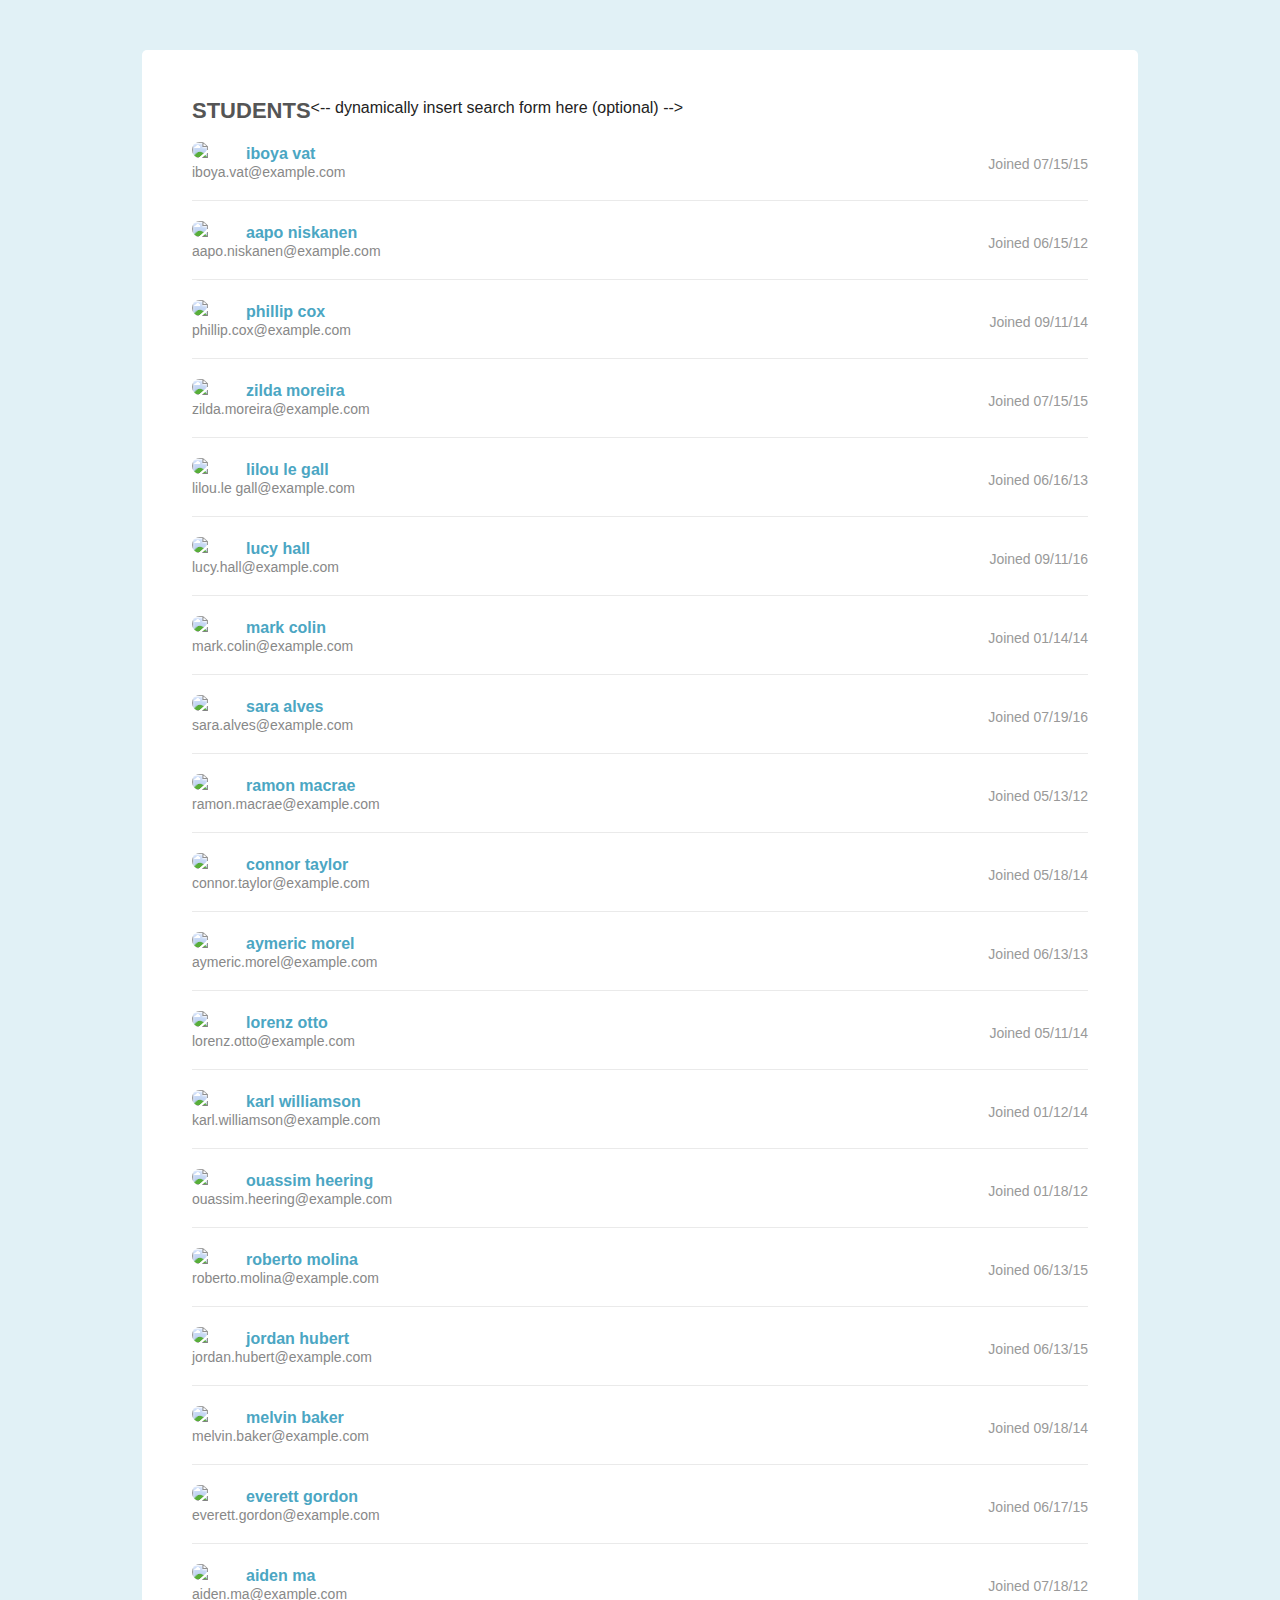
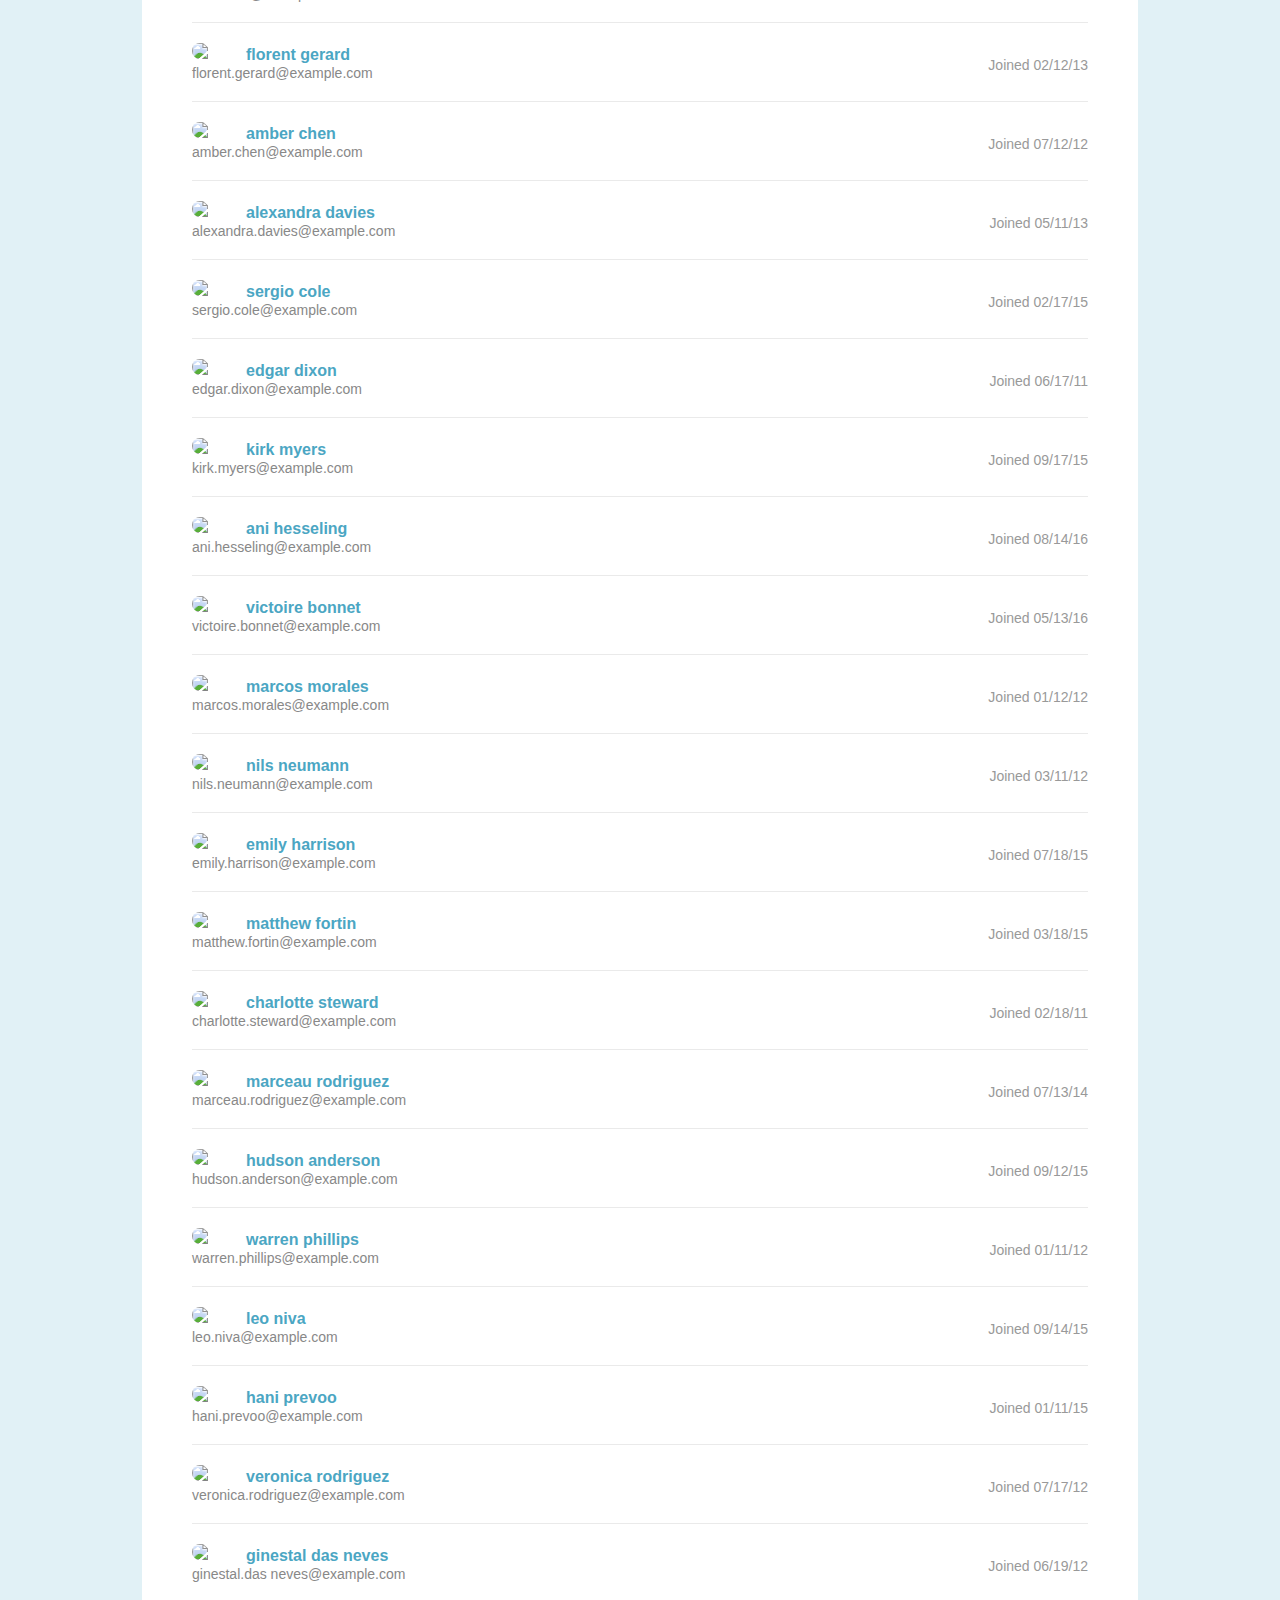
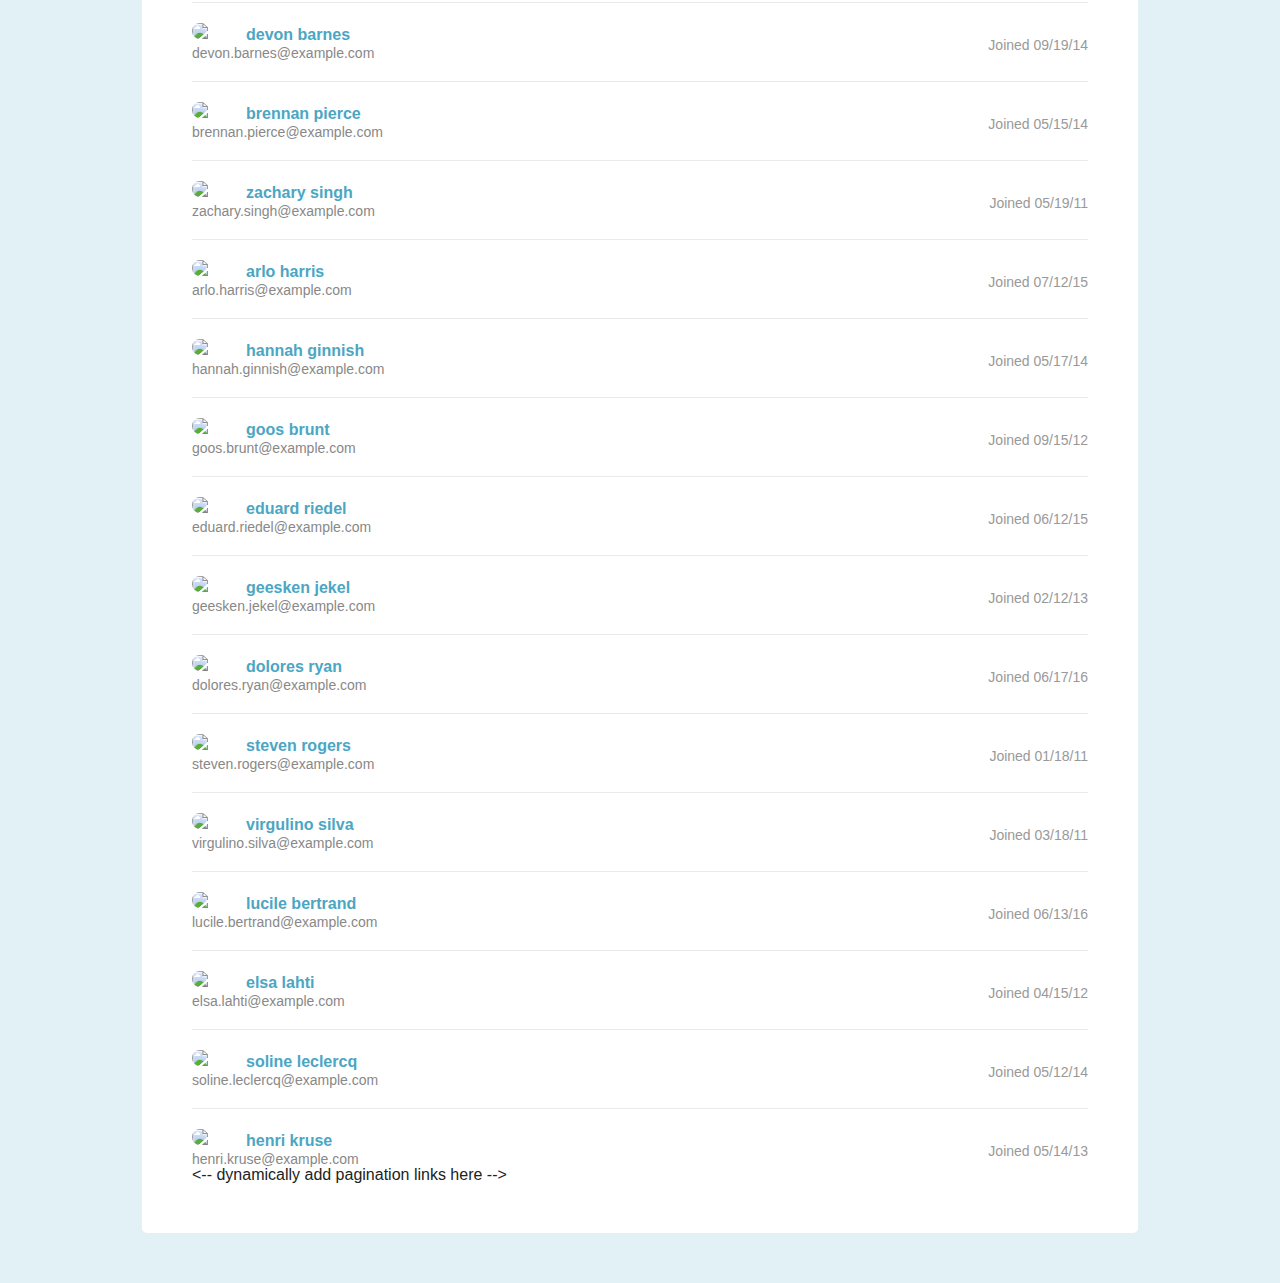
==== index.html @ 67709971 "Initial Commit" ====
<!doctype html>
<html lang="en">

<head>
    <meta charset="utf-8" />
    <meta name="viewport" content="width=device-width, initial-scale=1.0" />
    <title>Students</title>
    <link rel="stylesheet" href="css/reset.css">
    <link rel="stylesheet" href="css/design.css">
</head>

<body>
    <div class="page">
        <div class="page-header cf">
            <h2>Students</h2>
            <-- dynamically insert search form here (optional) -->

        </div>
        <ul class="student-list">
            <li class="student-item cf">
                <div class="student-details">
                    <img class="avatar" src="https://randomuser.me/api/portraits/thumb/women/67.jpg">
                    <h3>iboya vat</h3>
                    <span class="email">iboya.vat@example.com</span>
                </div>
                <div class="joined-details">
                    <span class="date">Joined 07/15/15</span>
                </div>
            </li>
            <li class="student-item cf">
                <div class="student-details">
                    <img class="avatar" src="https://randomuser.me/api/portraits/thumb/men/75.jpg">
                    <h3>aapo niskanen</h3>
                    <span class="email">aapo.niskanen@example.com</span>
                </div>
                <div class="joined-details">
                    <span class="date">Joined 06/15/12</span>
                </div>
            </li>
            <li class="student-item cf">
                <div class="student-details">
                    <img class="avatar" src="https://randomuser.me/api/portraits/thumb/men/34.jpg">
                    <h3>phillip cox</h3>
                    <span class="email">phillip.cox@example.com</span>
                </div>
                <div class="joined-details">
                    <span class="date">Joined 09/11/14</span>
                </div>
            </li>
            <li class="student-item cf">
                <div class="student-details">
                    <img class="avatar" src="https://randomuser.me/api/portraits/thumb/women/38.jpg">
                    <h3>zilda moreira</h3>
                    <span class="email">zilda.moreira@example.com</span>
                </div>
                <div class="joined-details">
                    <span class="date">Joined 07/15/15</span>
                </div>
            </li>
            <li class="student-item cf">
                <div class="student-details">
                    <img class="avatar" src="https://randomuser.me/api/portraits/thumb/women/23.jpg">
                    <h3>lilou le gall</h3>
                    <span class="email">lilou.le gall@example.com</span>
                </div>
                <div class="joined-details">
                    <span class="date">Joined 06/16/13</span>
                </div>
            </li>
            <li class="student-item cf">
                <div class="student-details">
                    <img class="avatar" src="https://randomuser.me/api/portraits/thumb/women/94.jpg">
                    <h3>lucy hall</h3>
                    <span class="email">lucy.hall@example.com</span>
                </div>
                <div class="joined-details">
                    <span class="date">Joined 09/11/16</span>
                </div>
            </li>
            <li class="student-item cf">
                <div class="student-details">
                    <img class="avatar" src="https://randomuser.me/api/portraits/thumb/women/24.jpg">
                    <h3>mark colin</h3>
                    <span class="email">mark.colin@example.com</span>
                </div>
                <div class="joined-details">
                    <span class="date">Joined 01/14/14</span>
                </div>
            </li>
            <li class="student-item cf">
                <div class="student-details">
                    <img class="avatar" src="https://randomuser.me/api/portraits/thumb/women/14.jpg">
                    <h3>sara alves</h3>
                    <span class="email">sara.alves@example.com</span>
                </div>
                <div class="joined-details">
                    <span class="date">Joined 07/19/16</span>
                </div>
            </li>
            <li class="student-item cf">
                <div class="student-details">
                    <img class="avatar" src="https://randomuser.me/api/portraits/thumb/men/49.jpg">
                    <h3>ramon macrae</h3>
                    <span class="email">ramon.macrae@example.com</span>
                </div>
                <div class="joined-details">
                    <span class="date">Joined 05/13/12</span>
                </div>
            </li>
            <li class="student-item cf">
                <div class="student-details">
                    <img class="avatar" src="https://randomuser.me/api/portraits/thumb/men/15.jpg">
                    <h3>connor taylor</h3>
                    <span class="email">connor.taylor@example.com</span>
                </div>
                <div class="joined-details">
                    <span class="date">Joined 05/18/14</span>
                </div>
            </li>
            <li class="student-item cf">
                <div class="student-details">
                    <img class="avatar" src="https://randomuser.me/api/portraits/thumb/men/11.jpg">
                    <h3>aymeric morel</h3>
                    <span class="email">aymeric.morel@example.com</span>
                </div>
                <div class="joined-details">
                    <span class="date">Joined 06/13/13</span>
                </div>
            </li>
            <li class="student-item cf">
                <div class="student-details">
                    <img class="avatar" src="https://randomuser.me/api/portraits/thumb/men/49.jpg">
                    <h3>lorenz otto</h3>
                    <span class="email">lorenz.otto@example.com</span>
                </div>
                <div class="joined-details">
                    <span class="date">Joined 05/11/14</span>
                </div>
            </li>
            <li class="student-item cf">
                <div class="student-details">
                    <img class="avatar" src="https://randomuser.me/api/portraits/thumb/men/29.jpg">
                    <h3>karl williamson</h3>
                    <span class="email">karl.williamson@example.com</span>
                </div>
                <div class="joined-details">
                    <span class="date">Joined 01/12/14</span>
                </div>
            </li>
            <li class="student-item cf">
                <div class="student-details">
                    <img class="avatar" src="https://randomuser.me/api/portraits/thumb/men/34.jpg">
                    <h3>ouassim heering</h3>
                    <span class="email">ouassim.heering@example.com</span>
                </div>
                <div class="joined-details">
                    <span class="date">Joined 01/18/12</span>
                </div>
            </li>
            <li class="student-item cf">
                <div class="student-details">
                    <img class="avatar" src="https://randomuser.me/api/portraits/thumb/men/91.jpg">
                    <h3>roberto molina</h3>
                    <span class="email">roberto.molina@example.com</span>
                </div>
                <div class="joined-details">
                    <span class="date">Joined 06/13/15</span>
                </div>
            </li>
            <li class="student-item cf">
                <div class="student-details">
                    <img class="avatar" src="https://randomuser.me/api/portraits/thumb/men/28.jpg">
                    <h3>jordan hubert</h3>
                    <span class="email">jordan.hubert@example.com</span>
                </div>
                <div class="joined-details">
                    <span class="date">Joined 06/13/15</span>
                </div>
            </li>
            <li class="student-item cf">
                <div class="student-details">
                    <img class="avatar" src="https://randomuser.me/api/portraits/thumb/men/29.jpg">
                    <h3>melvin baker</h3>
                    <span class="email">melvin.baker@example.com</span>
                </div>
                <div class="joined-details">
                    <span class="date">Joined 09/18/14</span>
                </div>
            </li>
            <li class="student-item cf">
                <div class="student-details">
                    <img class="avatar" src="https://randomuser.me/api/portraits/thumb/men/26.jpg">
                    <h3>everett gordon</h3>
                    <span class="email">everett.gordon@example.com</span>
                </div>
                <div class="joined-details">
                    <span class="date">Joined 06/17/15</span>
                </div>
            </li>
            <li class="student-item cf">
                <div class="student-details">
                    <img class="avatar" src="https://randomuser.me/api/portraits/thumb/men/82.jpg">
                    <h3>aiden ma</h3>
                    <span class="email">aiden.ma@example.com</span>
                </div>
                <div class="joined-details">
                    <span class="date">Joined 07/18/12</span>
                </div>
            </li>
            <li class="student-item cf">
                <div class="student-details">
                    <img class="avatar" src="https://randomuser.me/api/portraits/thumb/men/62.jpg">
                    <h3>florent gerard</h3>
                    <span class="email">florent.gerard@example.com</span>
                </div>
                <div class="joined-details">
                    <span class="date">Joined 02/12/13</span>
                </div>
            </li>
            <li class="student-item cf">
                <div class="student-details">
                    <img class="avatar" src="https://randomuser.me/api/portraits/thumb/women/96.jpg">
                    <h3>amber chen</h3>
                    <span class="email">amber.chen@example.com</span>
                </div>
                <div class="joined-details">
                    <span class="date">Joined 07/12/12</span>
                </div>
            </li>
            <li class="student-item cf">
                <div class="student-details">
                    <img class="avatar" src="https://randomuser.me/api/portraits/thumb/women/9.jpg">
                    <h3>alexandra davies</h3>
                    <span class="email">alexandra.davies@example.com</span>
                </div>
                <div class="joined-details">
                    <span class="date">Joined 05/11/13</span>
                </div>
            </li>
            <li class="student-item cf">
                <div class="student-details">
                    <img class="avatar" src="https://randomuser.me/api/portraits/thumb/men/57.jpg">
                    <h3>sergio cole</h3>
                    <span class="email">sergio.cole@example.com</span>
                </div>
                <div class="joined-details">
                    <span class="date">Joined 02/17/15</span>
                </div>
            </li>
            <li class="student-item cf">
                <div class="student-details">
                    <img class="avatar" src="https://randomuser.me/api/portraits/thumb/men/98.jpg">
                    <h3>edgar dixon</h3>
                    <span class="email">edgar.dixon@example.com</span>
                </div>
                <div class="joined-details">
                    <span class="date">Joined 06/17/11</span>
                </div>
            </li>
            <li class="student-item cf">
                <div class="student-details">
                    <img class="avatar" src="https://randomuser.me/api/portraits/thumb/men/94.jpg">
                    <h3>kirk myers</h3>
                    <span class="email">kirk.myers@example.com</span>
                </div>
                <div class="joined-details">
                    <span class="date">Joined 09/17/15</span>
                </div>
            </li>
            <li class="student-item cf">
                <div class="student-details">
                    <img class="avatar" src="https://randomuser.me/api/portraits/thumb/women/28.jpg">
                    <h3>ani hesseling</h3>
                    <span class="email">ani.hesseling@example.com</span>
                </div>
                <div class="joined-details">
                    <span class="date">Joined 08/14/16</span>
                </div>
            </li>
            <li class="student-item cf">
                <div class="student-details">
                    <img class="avatar" src="https://randomuser.me/api/portraits/thumb/women/24.jpg">
                    <h3>victoire bonnet</h3>
                    <span class="email">victoire.bonnet@example.com</span>
                </div>
                <div class="joined-details">
                    <span class="date">Joined 05/13/16</span>
                </div>
            </li>
            <li class="student-item cf">
                <div class="student-details">
                    <img class="avatar" src="https://randomuser.me/api/portraits/thumb/men/44.jpg">
                    <h3>marcos morales</h3>
                    <span class="email">marcos.morales@example.com</span>
                </div>
                <div class="joined-details">
                    <span class="date">Joined 01/12/12</span>
                </div>
            </li>
            <li class="student-item cf">
                <div class="student-details">
                    <img class="avatar" src="https://randomuser.me/api/portraits/thumb/men/75.jpg">
                    <h3>nils neumann</h3>
                    <span class="email">nils.neumann@example.com</span>
                </div>
                <div class="joined-details">
                    <span class="date">Joined 03/11/12</span>
                </div>
            </li>
            <li class="student-item cf">
                <div class="student-details">
                    <img class="avatar" src="https://randomuser.me/api/portraits/thumb/women/86.jpg">
                    <h3>emily harrison</h3>
                    <span class="email">emily.harrison@example.com</span>
                </div>
                <div class="joined-details">
                    <span class="date">Joined 07/18/15</span>
                </div>
            </li>
            <li class="student-item cf">
                <div class="student-details">
                    <img class="avatar" src="https://randomuser.me/api/portraits/thumb/men/41.jpg">
                    <h3>matthew fortin</h3>
                    <span class="email">matthew.fortin@example.com</span>
                </div>
                <div class="joined-details">
                    <span class="date">Joined 03/18/15</span>
                </div>
            </li>
            <li class="student-item cf">
                <div class="student-details">
                    <img class="avatar" src="https://randomuser.me/api/portraits/thumb/women/32.jpg">
                    <h3>charlotte steward</h3>
                    <span class="email">charlotte.steward@example.com</span>
                </div>
                <div class="joined-details">
                    <span class="date">Joined 02/18/11</span>
                </div>
            </li>
            <li class="student-item cf">
                <div class="student-details">
                    <img class="avatar" src="https://randomuser.me/api/portraits/thumb/men/3.jpg">
                    <h3>marceau rodriguez</h3>
                    <span class="email">marceau.rodriguez@example.com</span>
                </div>
                <div class="joined-details">
                    <span class="date">Joined 07/13/14</span>
                </div>
            </li>
            <li class="student-item cf">
                <div class="student-details">
                    <img class="avatar" src="https://randomuser.me/api/portraits/thumb/men/91.jpg">
                    <h3>hudson anderson</h3>
                    <span class="email">hudson.anderson@example.com</span>
                </div>
                <div class="joined-details">
                    <span class="date">Joined 09/12/15</span>
                </div>
            </li>
            <li class="student-item cf">
                <div class="student-details">
                    <img class="avatar" src="https://randomuser.me/api/portraits/thumb/men/33.jpg">
                    <h3>warren phillips</h3>
                    <span class="email">warren.phillips@example.com</span>
                </div>
                <div class="joined-details">
                    <span class="date">Joined 01/11/12</span>
                </div>
            </li>
            <li class="student-item cf">
                <div class="student-details">
                    <img class="avatar" src="https://randomuser.me/api/portraits/thumb/men/41.jpg">
                    <h3>leo niva</h3>
                    <span class="email">leo.niva@example.com</span>
                </div>
                <div class="joined-details">
                    <span class="date">Joined 09/14/15</span>
                </div>
            </li>
            <li class="student-item cf">
                <div class="student-details">
                    <img class="avatar" src="https://randomuser.me/api/portraits/thumb/men/3.jpg">
                    <h3>hani prevoo</h3>
                    <span class="email">hani.prevoo@example.com</span>
                </div>
                <div class="joined-details">
                    <span class="date">Joined 01/11/15</span>
                </div>
            </li>
            <li class="student-item cf">
                <div class="student-details">
                    <img class="avatar" src="https://randomuser.me/api/portraits/thumb/women/79.jpg">
                    <h3>veronica rodriguez</h3>
                    <span class="email">veronica.rodriguez@example.com</span>
                </div>
                <div class="joined-details">
                    <span class="date">Joined 07/17/12</span>
                </div>
            </li>
            <li class="student-item cf">
                <div class="student-details">
                    <img class="avatar" src="https://randomuser.me/api/portraits/thumb/men/41.jpg">
                    <h3>ginestal das neves</h3>
                    <span class="email">ginestal.das neves@example.com</span>
                </div>
                <div class="joined-details">
                    <span class="date">Joined 06/19/12</span>
                </div>
            </li>
            <li class="student-item cf">
                <div class="student-details">
                    <img class="avatar" src="https://randomuser.me/api/portraits/thumb/men/63.jpg">
                    <h3>devon barnes</h3>
                    <span class="email">devon.barnes@example.com</span>
                </div>
                <div class="joined-details">
                    <span class="date">Joined 09/19/14</span>
                </div>
            </li>
            <li class="student-item cf">
                <div class="student-details">
                    <img class="avatar" src="https://randomuser.me/api/portraits/thumb/men/55.jpg">
                    <h3>brennan pierce</h3>
                    <span class="email">brennan.pierce@example.com</span>
                </div>
                <div class="joined-details">
                    <span class="date">Joined 05/15/14</span>
                </div>
            </li>
            <li class="student-item cf">
                <div class="student-details">
                    <img class="avatar" src="https://randomuser.me/api/portraits/thumb/men/35.jpg">
                    <h3>zachary singh</h3>
                    <span class="email">zachary.singh@example.com</span>
                </div>
                <div class="joined-details">
                    <span class="date">Joined 05/19/11</span>
                </div>
            </li>
            <li class="student-item cf">
                <div class="student-details">
                    <img class="avatar" src="https://randomuser.me/api/portraits/thumb/men/35.jpg">
                    <h3>arlo harris</h3>
                    <span class="email">arlo.harris@example.com</span>
                </div>
                <div class="joined-details">
                    <span class="date">Joined 07/12/15</span>
                </div>
            </li>
            <li class="student-item cf">
                <div class="student-details">
                    <img class="avatar" src="https://randomuser.me/api/portraits/thumb/women/60.jpg">
                    <h3>hannah ginnish</h3>
                    <span class="email">hannah.ginnish@example.com</span>
                </div>
                <div class="joined-details">
                    <span class="date">Joined 05/17/14</span>
                </div>
            </li>
            <li class="student-item cf">
                <div class="student-details">
                    <img class="avatar" src="https://randomuser.me/api/portraits/thumb/men/95.jpg">
                    <h3>goos brunt</h3>
                    <span class="email">goos.brunt@example.com</span>
                </div>
                <div class="joined-details">
                    <span class="date">Joined 09/15/12</span>
                </div>
            </li>
            <li class="student-item cf">
                <div class="student-details">
                    <img class="avatar" src="https://randomuser.me/api/portraits/thumb/men/91.jpg">
                    <h3>eduard riedel</h3>
                    <span class="email">eduard.riedel@example.com</span>
                </div>
                <div class="joined-details">
                    <span class="date">Joined 06/12/15</span>
                </div>
            </li>
            <li class="student-item cf">
                <div class="student-details">
                    <img class="avatar" src="https://randomuser.me/api/portraits/thumb/women/42.jpg">
                    <h3>geesken jekel</h3>
                    <span class="email">geesken.jekel@example.com</span>
                </div>
                <div class="joined-details">
                    <span class="date">Joined 02/12/13</span>
                </div>
            </li>
            <li class="student-item cf">
                <div class="student-details">
                    <img class="avatar" src="https://randomuser.me/api/portraits/thumb/women/54.jpg">
                    <h3>dolores ryan</h3>
                    <span class="email">dolores.ryan@example.com</span>
                </div>
                <div class="joined-details">
                    <span class="date">Joined 06/17/16</span>
                </div>
            </li>
            <li class="student-item cf">
                <div class="student-details">
                    <img class="avatar" src="https://randomuser.me/api/portraits/thumb/men/49.jpg">
                    <h3>steven rogers</h3>
                    <span class="email">steven.rogers@example.com</span>
                </div>
                <div class="joined-details">
                    <span class="date">Joined 01/18/11</span>
                </div>
            </li>
            <li class="student-item cf">
                <div class="student-details">
                    <img class="avatar" src="https://randomuser.me/api/portraits/thumb/men/63.jpg">
                    <h3>virgulino silva</h3>
                    <span class="email">virgulino.silva@example.com</span>
                </div>
                <div class="joined-details">
                    <span class="date">Joined 03/18/11</span>
                </div>
            </li>
            <li class="student-item cf">
                <div class="student-details">
                    <img class="avatar" src="https://randomuser.me/api/portraits/thumb/women/11.jpg">
                    <h3>lucile bertrand</h3>
                    <span class="email">lucile.bertrand@example.com</span>
                </div>
                <div class="joined-details">
                    <span class="date">Joined 06/13/16</span>
                </div>
            </li>
            <li class="student-item cf">
                <div class="student-details">
                    <img class="avatar" src="https://randomuser.me/api/portraits/thumb/women/10.jpg">
                    <h3>elsa lahti</h3>
                    <span class="email">elsa.lahti@example.com</span>
                </div>
                <div class="joined-details">
                    <span class="date">Joined 04/15/12</span>
                </div>
            </li>
            <li class="student-item cf">
                <div class="student-details">
                    <img class="avatar" src="https://randomuser.me/api/portraits/thumb/women/12.jpg">
                    <h3>soline leclercq</h3>
                    <span class="email">soline.leclercq@example.com</span>
                </div>
                <div class="joined-details">
                    <span class="date">Joined 05/12/14</span>
                </div>
            </li>
            <li class="student-item cf">
                <div class="student-details">
                    <img class="avatar" src="https://randomuser.me/api/portraits/thumb/men/89.jpg">
                    <h3>henri kruse</h3>
                    <span class="email">henri.kruse@example.com</span>
                </div>
                <div class="joined-details">
                    <span class="date">Joined 05/14/13</span>
                </div>
            </li>
        </ul>
        <-- dynamically add pagination links here -->

    </div>
    <script
        src="https://code.jquery.com/jquery-3.3.1.slim.min.js" integrity="sha256-3edrmyuQ0w65f8gfBsqowzjJe2iM6n0nKciPUp8y+7E="
        crossorigin="anonymous"></script>
    <script src="js/app.js"></script>
</body>

</html>
---- css/design.css ----
body{
  background-color: #e1f1f6;
  font-family: Helvetica, sans-serif;
  color: #222;
}

.page{
  margin: 50px auto;
  width: 70%;
  background-color: #fff;
  border-radius: 5px;
  padding: 50px;
}

.page-header{
  margin-bottom: 20px;
}
  .page-header h2{
    float: left;
    font-size: 22px;
    text-transform: uppercase;
    font-weight: bold;
    color: #555;
  }

  .page-header .student-search{
    float: right;
  }

    .page-header .student-search input{
      border-radius: 5px;
      border: 1px solid #eaeaea;
      padding: 8px 15px;
      font-size: 14px;
    }

    .page-header .student-search button{
      border-radius: 5px;
      border: 1px solid #eaeaea;
      padding: 8px 15px;
      font-size: 14px;
      background-color: #4ba6c3;
      color: #fff
    }

.student-list{}

  .student-item{
    margin: 0 0 20px 0;
    padding: 0 0 20px 0;
    border-bottom: 1px solid #eaeaea;
  }

    .student-details{
      width: 50%;
      float: left;
    }

      .student-details .avatar{
        width: 40px;
        height: auto;
        border-radius: 20px;
        float: left;
        margin-right: 14px
      }

      .student-details h3{
        margin: 4px 0 2px 0;
        font-weight: bold;
        color: #4ba6c3;
      }

      .student-details .email{
        color: #888;
        font-size: 14px;
      }


    .joined-details{
      width: 50%;
      float: left;
      text-align: right;
    }

      .joined-details .date{
        margin-top: 15px;
        display: block;
        font-size: 14px;
        color: #999;
      }

  .student-item:last-child{
    margin: 0;
    padding: 0;
    border-bottom: none;
  }

.pagination{
  margin: 40px 0 0 0;
  text-align: center;
}
 
  .pagination li{
    display: inline;
  }

    .pagination li a{
      border: 1px solid #eaeaea;
      border-radius: 5px;
      padding: 3px 8px;
      text-decoration: none;
      color: #4ba6c3;
    }

    .pagination li a.active,
    .pagination li a:hover{
      background-color: #4ba6c3;
      color: #fff;
    }
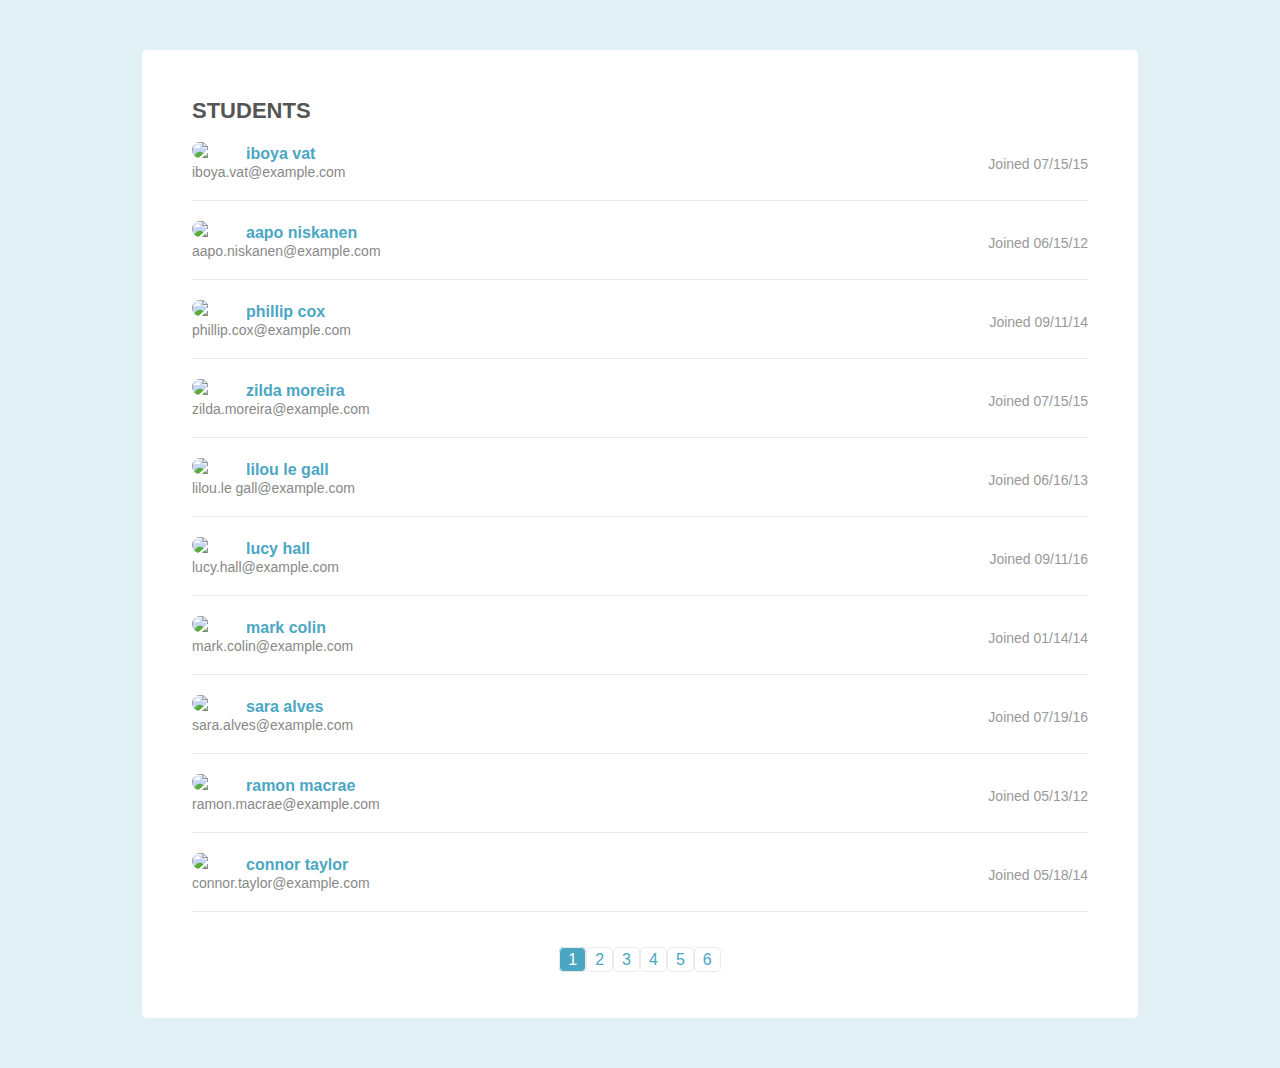
==== commit 4b016cb3: "Pagination & Appending Links" ====
--- a/index.html
+++ b/index.html
@@ -13,8 +13,6 @@
     <div class="page">
         <div class="page-header cf">
             <h2>Students</h2>
-            <-- dynamically insert search form here (optional) -->
-
         </div>
         <ul class="student-list">
             <li class="student-item cf">
@@ -558,7 +556,6 @@
                 </div>
             </li>
         </ul>
-        <-- dynamically add pagination links here -->
 
     </div>
     <script
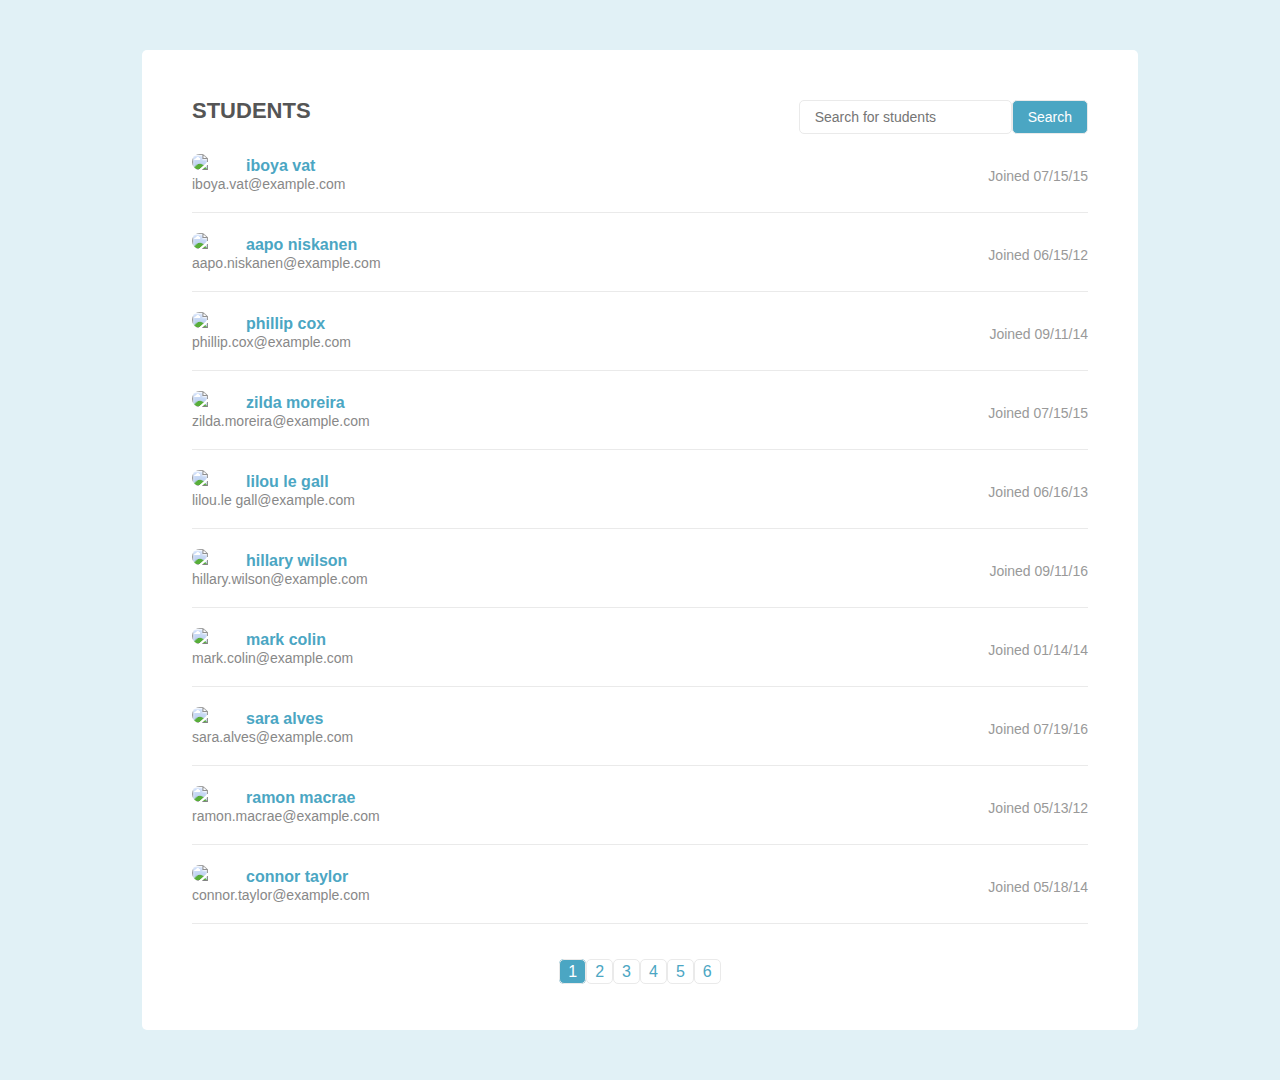
==== commit 0097e812: "More refactoring" ====
--- a/index.html
+++ b/index.html
@@ -68,8 +68,8 @@
             <li class="student-item cf">
                 <div class="student-details">
                     <img class="avatar" src="https://randomuser.me/api/portraits/thumb/women/94.jpg">
-                    <h3>lucy hall</h3>
-                    <span class="email">lucy.hall@example.com</span>
+                    <h3>hillary wilson</h3>
+                    <span class="email">hillary.wilson@example.com</span>
                 </div>
                 <div class="joined-details">
                     <span class="date">Joined 09/11/16</span>
--- a/css/design.css
+++ b/css/design.css
@@ -1,119 +1,161 @@
-body{
-  background-color: #e1f1f6;
-  font-family: Helvetica, sans-serif;
-  color: #222;
+body {
+    background-color: #e1f1f6;
+    font-family: Helvetica, sans-serif;
+    color: #222;
 }
 
-.page{
-  margin: 50px auto;
-  width: 70%;
-  background-color: #fff;
-  border-radius: 5px;
-  padding: 50px;
+.page {
+    margin: 50px auto;
+    width: 70%;
+    background-color: #fff;
+    border-radius: 5px;
+    padding: 50px;
 }
 
-.page-header{
-  margin-bottom: 20px;
+.page-header {
+    margin-bottom: 20px;
+    position: relative;
 }
-  .page-header h2{
+
+.page-header h2 {
     float: left;
     font-size: 22px;
     text-transform: uppercase;
     font-weight: bold;
     color: #555;
-  }
+}
 
-  .page-header .student-search{
+.page-header .student-search {
     float: right;
-  }
+    position: relative;
+}
 
-    .page-header .student-search input{
-      border-radius: 5px;
-      border: 1px solid #eaeaea;
-      padding: 8px 15px;
-      font-size: 14px;
-    }
+.page-header .student-search input {
+    border-radius: 5px;
+    border: 1px solid #eaeaea;
+    padding: 8px 15px;
+    font-size: 14px;
+    position: relative;
+    z-index: 100;
+}
 
-    .page-header .student-search button{
-      border-radius: 5px;
-      border: 1px solid #eaeaea;
-      padding: 8px 15px;
-      font-size: 14px;
-      background-color: #4ba6c3;
-      color: #fff
-    }
+.page-header .alert {
+    display: flex;
+    text-align: center;
+    flex-wrap: wrap;
+    padding: 15px 12px 10px;
+    background: rgba(255, 0, 0, .7);
+    color: #fff;
+    border-radius: 3px;
+    position: absolute;
+    opacity: 0;
+    top: -45px;
+    right: 80px;
+    width: 150px;
+    transition: 250ms all ease;
+    z-index: 90;
+    font-size: 12px;
+}
 
-.student-list{}
+.page-header .alert .close::before,
+.page-header .alert .close::after {
+    content: '';
+    display: block;
+    width: 15px;
+    height: 2px;
+    background: #fff;
+    position: absolute;
+    top: 12px;
+    right: 5px;
+    cursor: pointer
+}
 
-  .student-item{
+.page-header .alert .close::before {
+    transform: rotate(45deg);
+}
+
+.page-header .alert .close::after {
+    transform: rotate(135deg);
+}
+
+.page-header .student-search button {
+    border-radius: 5px;
+    border: 1px solid #eaeaea;
+    padding: 8px 15px;
+    font-size: 14px;
+    background-color: #4ba6c3;
+    color: #fff
+}
+
+.student-list {}
+
+.student-item {
     margin: 0 0 20px 0;
     padding: 0 0 20px 0;
     border-bottom: 1px solid #eaeaea;
-  }
+}
 
-    .student-details{
-      width: 50%;
-      float: left;
-    }
+.student-details {
+    width: 50%;
+    float: left;
+}
 
-      .student-details .avatar{
-        width: 40px;
-        height: auto;
-        border-radius: 20px;
-        float: left;
-        margin-right: 14px
-      }
+.student-details .avatar {
+    width: 40px;
+    height: auto;
+    border-radius: 20px;
+    float: left;
+    margin-right: 14px
+}
 
-      .student-details h3{
-        margin: 4px 0 2px 0;
-        font-weight: bold;
-        color: #4ba6c3;
-      }
+.student-details h3 {
+    margin: 4px 0 2px 0;
+    font-weight: bold;
+    color: #4ba6c3;
+}
 
-      .student-details .email{
-        color: #888;
-        font-size: 14px;
-      }
+.student-details .email {
+    color: #888;
+    font-size: 14px;
+}
 
+.joined-details {
+    width: 50%;
+    float: left;
+    text-align: right;
+}
 
-    .joined-details{
-      width: 50%;
-      float: left;
-      text-align: right;
-    }
+.joined-details .date {
+    margin-top: 15px;
+    display: block;
+    font-size: 14px;
+    color: #999;
+}
 
-      .joined-details .date{
-        margin-top: 15px;
-        display: block;
-        font-size: 14px;
-        color: #999;
-      }
-
-  .student-item:last-child{
+.student-item:last-child {
     margin: 0;
     padding: 0;
     border-bottom: none;
-  }
+}
 
-.pagination{
-  margin: 40px 0 0 0;
-  text-align: center;
+.pagination {
+    margin: 40px 0 0 0;
+    text-align: center;
 }
- 
-  .pagination li{
+
+.pagination li {
     display: inline;
-  }
+}
 
-    .pagination li a{
-      border: 1px solid #eaeaea;
-      border-radius: 5px;
-      padding: 3px 8px;
-      text-decoration: none;
-      color: #4ba6c3;
-    }
+.pagination li a {
+    border: 1px solid #eaeaea;
+    border-radius: 5px;
+    padding: 3px 8px;
+    text-decoration: none;
+    color: #4ba6c3;
+}
 
-    .pagination li a.active,
-    .pagination li a:hover{
-      background-color: #4ba6c3;
-      color: #fff;
-    }+.pagination li a.active, .pagination li a:hover {
+    background-color: #4ba6c3;
+    color: #fff;
+}
